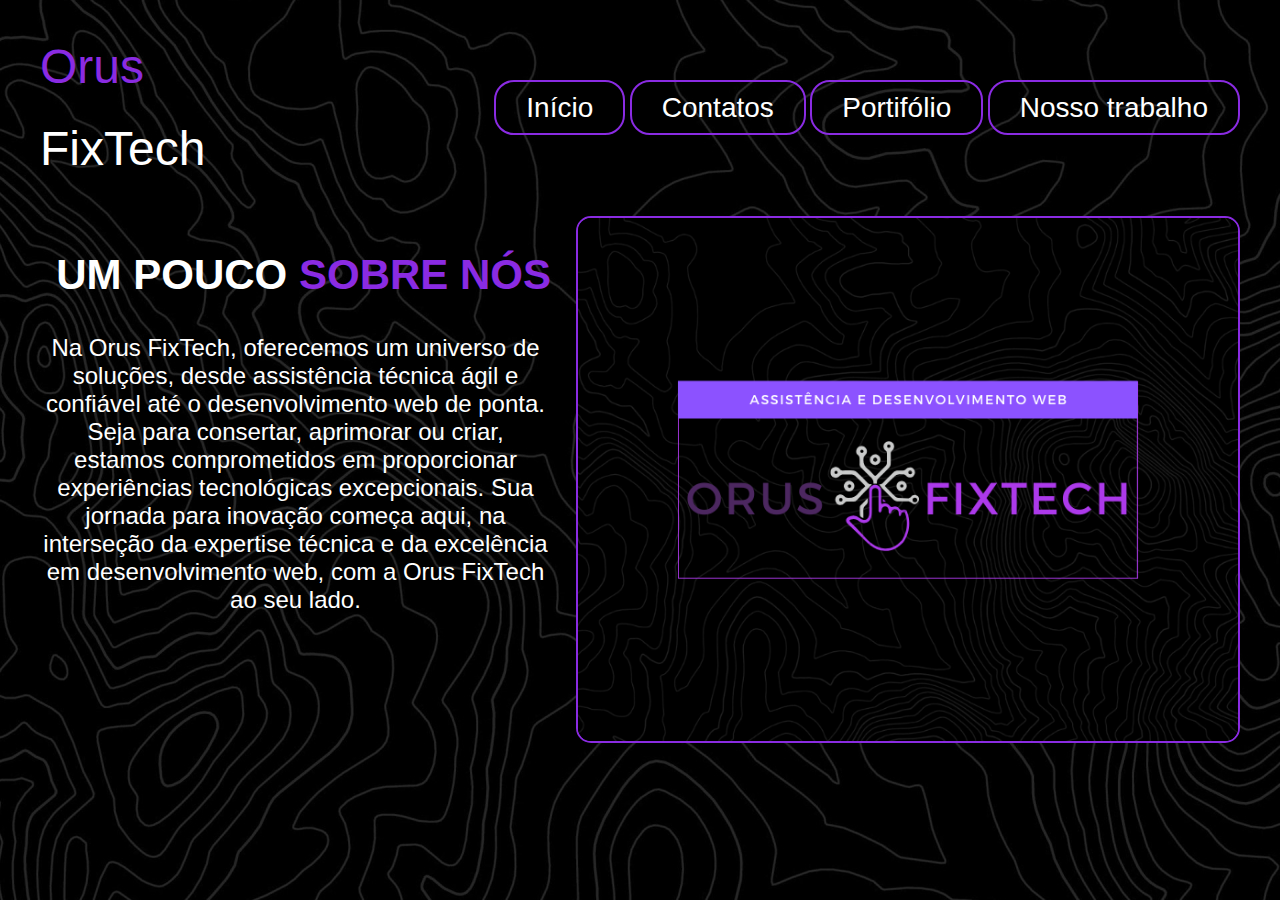
==== index.html @ 5ccacff1 "My first project of life" ====
<!DOCTYPE html>
<html lang="en">
<head>
    <meta charset="UTF-8">
    <meta name="viewport" content="width=device-width, initial-scale=1.0">
    <link rel ="stylesheet" href="assets/css/style.css">
    <title>Orus Fixtech</title>
</head>
<body>
    <header>
        <div id = "title">
            <h1> <span>Orus</span></h1>
            <h1> FixTech</h1>
        </div>
        <ul>
            <a href="**"><li>Início</li></a>
            <a href="**"><li>Contatos</li></a>
            <a href="**"><li>Portifólio</li></a>
            <a href="**"><li>Nosso trabalho</li></a>
        </ul>
    </header>
    <main>
            <aside>
                <h2>UM POUCO <span>SOBRE NÓS</span></h2>
                <p>Na Orus FixTech, oferecemos um universo de soluções, desde assistência técnica ágil e confiável até o desenvolvimento web de ponta. Seja para consertar, aprimorar ou criar, estamos comprometidos em proporcionar experiências tecnológicas excepcionais. Sua jornada para inovação começa aqui, na interseção da expertise técnica e da excelência em desenvolvimento web, com a Orus FixTech ao seu lado.</p>
            </aside>

            <article>
                <img src="assets/css/img/MAIN_THEME.png" alt="Our">
            </article>

    </main>
    
</body>
</html>
---- assets/css/style.css ----
body{
    background-image:url("img/wall1.jpg");
    color:white;
    font-family:Arial, Helvetica, sans-serif;
    max-width: 1200px;
    margin: 0 auto;
    padding: 10px;
}

header{
    display:flex;
    flex-direction: row;
    justify-content: space-between;
    align-items: center;
}
#title{
    flex-direction: column;
    line-height: 50px;
}
main{
    display: flex;
    flex-direction: row;
    margin-top: 10px;
    justify-content: space-around;
}
li{
    display:inline-block;
    margin: 20px;
}
h1{
    font-weight: 150;
    font-size: 48px;
}
h2{
    font-size: 42px;
    font-family:Arial, Helvetica, sans-serif;
    text-align:right;
    padding-right:25px;
}
span{
    color:blueviolet;
}
p{
    font-size: 24px;
    font-family: Arial, Helvetica, sans-serif;
    text-align:center;
    padding-right:25px;
}
a{
    color:white;
    font-family: Arial, Helvetica, sans-serif;
    font-size: 28px;
    border: 2px solid blueviolet;
    border-radius: 20px;
    padding:10px;
}
a:hover{
    color:blueviolet;
    transition: 0.3s all;
}
img{
    border: 2px solid blueviolet;
    border-radius: 15px;
    width: 660px;
}
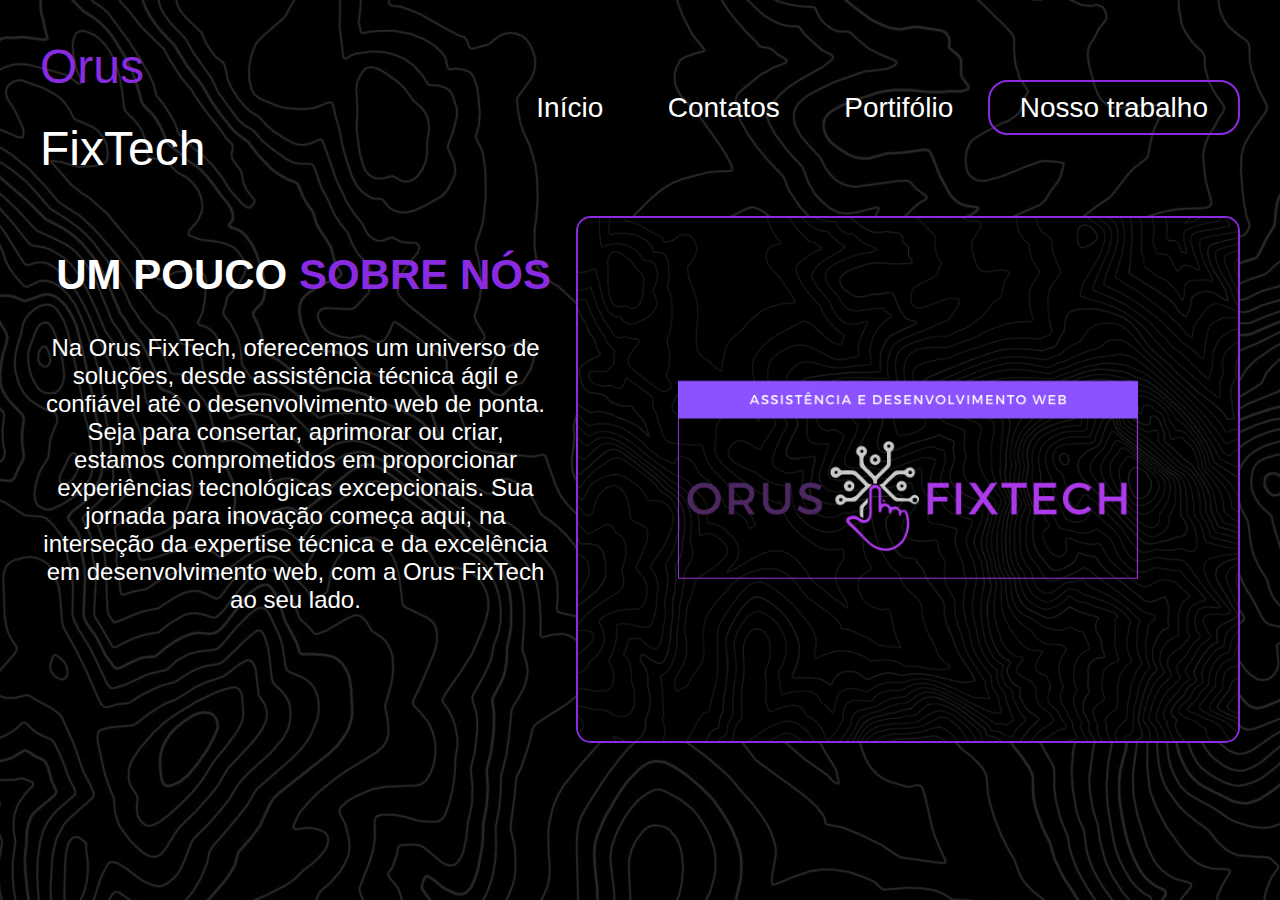
==== commit d74dea77: "nova tt projeto integrador" ====
--- a/index.html
+++ b/index.html
@@ -13,10 +13,10 @@
             <h1> FixTech</h1>
         </div>
         <ul>
-            <a href="**"><li>Início</li></a>
-            <a href="**"><li>Contatos</li></a>
+            <a href="index.html"><li>Início</li></a>
+            <a href="contacts.html"><li>Contatos</li></a>
             <a href="**"><li>Portifólio</li></a>
-            <a href="**"><li>Nosso trabalho</li></a>
+            <a class="borda" href="**"><li>Nosso trabalho</li></a>
         </ul>
     </header>
     <main>
--- a/assets/css/style.css
+++ b/assets/css/style.css
@@ -50,8 +50,6 @@
     color:white;
     font-family: Arial, Helvetica, sans-serif;
     font-size: 28px;
-    border: 2px solid blueviolet;
-    border-radius: 20px;
     padding:10px;
 }
 a:hover{
@@ -63,3 +61,19 @@
     border-radius: 15px;
     width: 660px;
 }
+.borda{
+    border: 2px solid blueviolet;
+    border-radius: 20px;
+}
+h4{
+    font-weight: 150;
+    font-size: 50px;
+    text-align:center;
+    font-family:Arial, Helvetica, sans-serif;
+}
+.centerimg{
+    display: flex;
+    flex-direction:column;
+    align-items:center;
+    padding:45px;
+}
